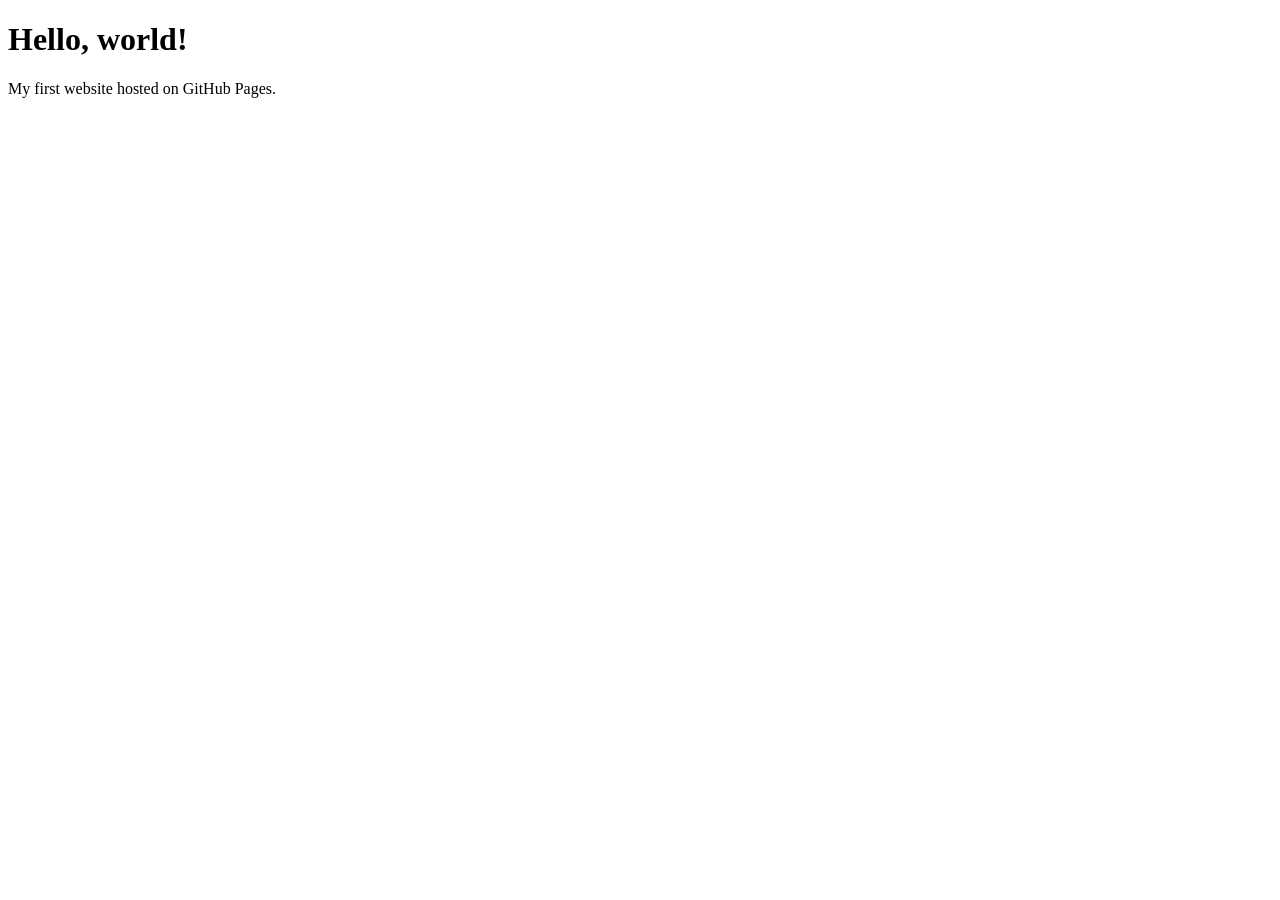
==== index.html @ 4091e315 "Create index.html" ====
<!DOCTYPE html>
<html lang="en">
<head>
    <meta charset="UTF-8">
    <meta name="viewport" content="width=device-width, initial-scale=1">
    <title>My Website</title>
</head>
<body>
    <h1>Hello, world!</h1>
    <p>My first website hosted on GitHub Pages.</p>
</body>
</html>
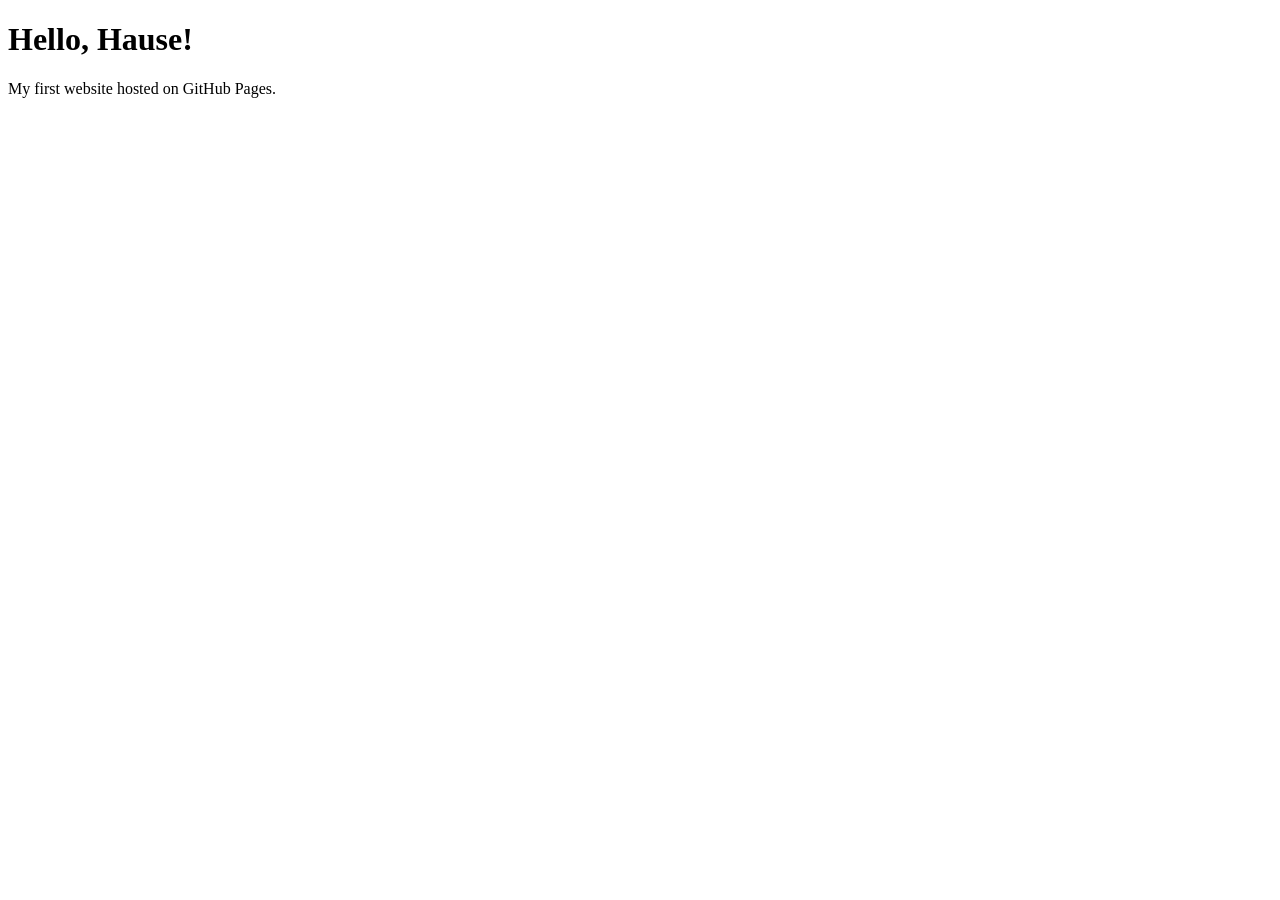
==== commit f93f06a8: "Update index.html" ====
--- a/index.html
+++ b/index.html
@@ -6,7 +6,7 @@
     <title>My Website</title>
 </head>
 <body>
-    <h1>Hello, world!</h1>
+    <h1>Hello, Hause!</h1>
     <p>My first website hosted on GitHub Pages.</p>
 </body>
 </html>
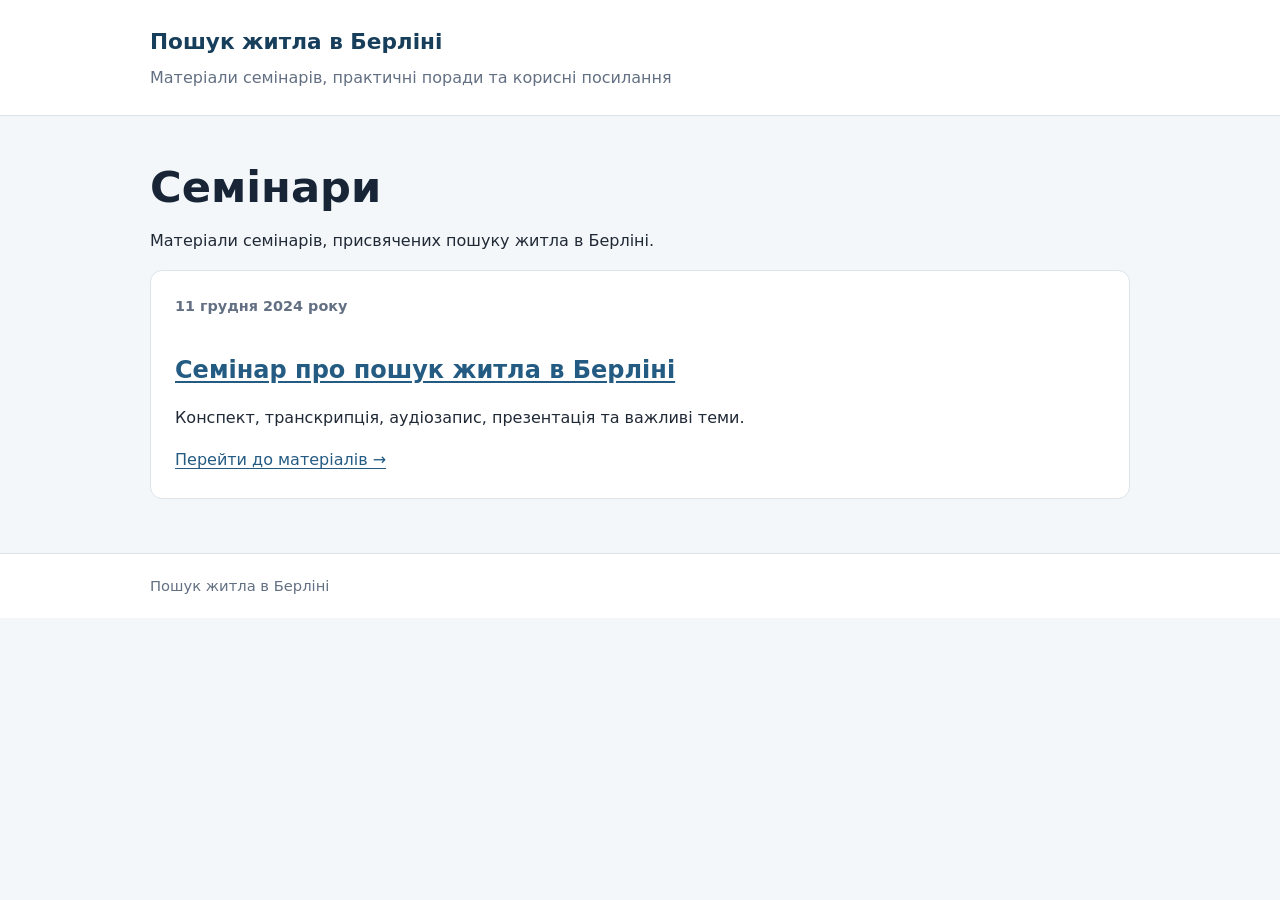
==== commit 89ac988b: "Initial website with seminar synopsis" ====
--- a/index.html
+++ b/index.html
@@ -1,12 +1,6 @@
-<!DOCTYPE html>
-<html lang="en">
-<head>
-    <meta charset="UTF-8">
-    <meta name="viewport" content="width=device-width, initial-scale=1">
-    <title>My Website</title>
-</head>
-<body>
-    <h1>Hello, Hause!</h1>
-    <p>My first website hosted on GitHub Pages.</p>
-</body>
-</html>
+<!doctype html>
+<html lang="uk"><head><meta charset="utf-8"><meta name="viewport" content="width=device-width, initial-scale=1"><meta name="description" content="Матеріали семінарів про пошук житла в Берліні."><title>Пошук житла в Берліні</title><link rel="stylesheet" href="css/style.css"></head>
+<body><header class="site-header"><div class="container"><a class="site-title" href="index.html">Пошук житла в Берліні</a><p class="site-subtitle">Матеріали семінарів, практичні поради та корисні посилання</p></div></header>
+<main class="container"><section class="intro"><h1>Семінари</h1><p>Матеріали семінарів, присвячених пошуку житла в Берліні.</p></section>
+<section class="seminar-card"><p class="eyebrow">11 грудня 2024 року</p><h2><a href="seminars/seminar-1/index.html">Семінар про пошук житла в Берліні</a></h2><p>Конспект, транскрипція, аудіозапис, презентація та важливі теми.</p><a class="text-link" href="seminars/seminar-1/index.html">Перейти до матеріалів →</a></section></main>
+<footer class="site-footer"><div class="container">Пошук житла в Берліні</div></footer></body></html>
--- a/css/style.css
+++ b/css/style.css
@@ -0,0 +1,3 @@
+/* Спільні стилі сайту */
+:root{--ink:#202936;--muted:#637083;--brand:#245b83;--brand-dark:#173e5b;--line:#dce3e9;--surface:#f4f7f9;--paper:#fff;--content-width:980px}
+*{box-sizing:border-box}html{scroll-behavior:smooth}body{margin:0;background:var(--surface);color:var(--ink);font:16px/1.65 system-ui,-apple-system,"Segoe UI",sans-serif}a{color:var(--brand);text-underline-offset:3px}a:hover{color:var(--brand-dark)}.container{width:min(var(--content-width),calc(100% - 36px));margin-inline:auto}.site-header{background:var(--paper);border-bottom:1px solid var(--line);padding:24px 0}.site-title{color:var(--brand-dark);font-size:1.35rem;font-weight:750;text-decoration:none}.site-subtitle{margin:5px 0 0;color:var(--muted)}main.container{padding-top:32px;padding-bottom:54px}h1,h2,h3{line-height:1.25;color:#172536}h1{font-size:clamp(2rem,5vw,2.7rem);margin:12px 0 14px}h2{margin-top:1.5em}p{margin:0 0 1em}.lead{color:#46566a;font-size:1.1rem;max-width:760px}.eyebrow,.muted{color:var(--muted)}.eyebrow{font-size:.9rem;font-weight:650;margin-bottom:6px}.seminar-card,.material-card,.document{background:var(--paper);border:1px solid var(--line);border-radius:12px}.seminar-card{padding:24px}.materials-grid{display:grid;grid-template-columns:repeat(auto-fit,minmax(230px,1fr));gap:16px;margin-top:26px}.material-card{display:flex;flex-direction:column;gap:8px;padding:22px;color:var(--ink);text-decoration:none}.material-card:hover{border-color:var(--brand)}.material-card strong{color:var(--brand-dark);font-size:1.08rem}.material-card span{color:var(--muted)}.document{padding:clamp(22px,5vw,48px)}.breadcrumbs{display:flex;flex-wrap:wrap;gap:9px;color:var(--muted);font-size:.9rem;margin:20px auto}.notice{background:#f2f6fa;border-left:4px solid var(--brand);padding:16px 18px;margin:24px 0}.site-footer{background:var(--paper);border-top:1px solid var(--line);color:var(--muted);padding:20px 0;font-size:.92rem}.button-link{display:inline-block;background:var(--brand);color:#fff;padding:10px 16px;border-radius:7px;text-decoration:none}audio{display:block;width:100%;margin:22px 0}#TOC{background:#f4f7f9;border:1px solid var(--line);border-radius:10px;padding:18px 24px;margin:24px auto;max-width:var(--content-width)}#TOC ul{padding-left:1.4rem}#TOC li{margin:.25em 0}#TOC a{text-decoration:none}#TOC a:hover{text-decoration:underline}body>header#title-block-header,body>main,body>nav#TOC{max-width:var(--content-width);margin-left:auto;margin-right:auto}body>header#title-block-header{padding:10px 18px 0}body>header#title-block-header h1{font-size:2rem}body>p,body>h2,body>h3,body>ol,body>ul,body>table{max-width:var(--content-width);margin-left:auto;margin-right:auto;padding-left:18px;padding-right:18px}table{border-collapse:collapse;width:100%;margin:1.5em 0}th,td{border:1px solid var(--line);padding:8px 10px;text-align:left;vertical-align:top}th{background:#f2f6fa}section{scroll-margin-top:20px}code{background:#eef1f4;padding:2px 5px;border-radius:4px}@media(max-width:600px){.container{width:calc(100% - 24px)}main.container{padding-top:22px}}
